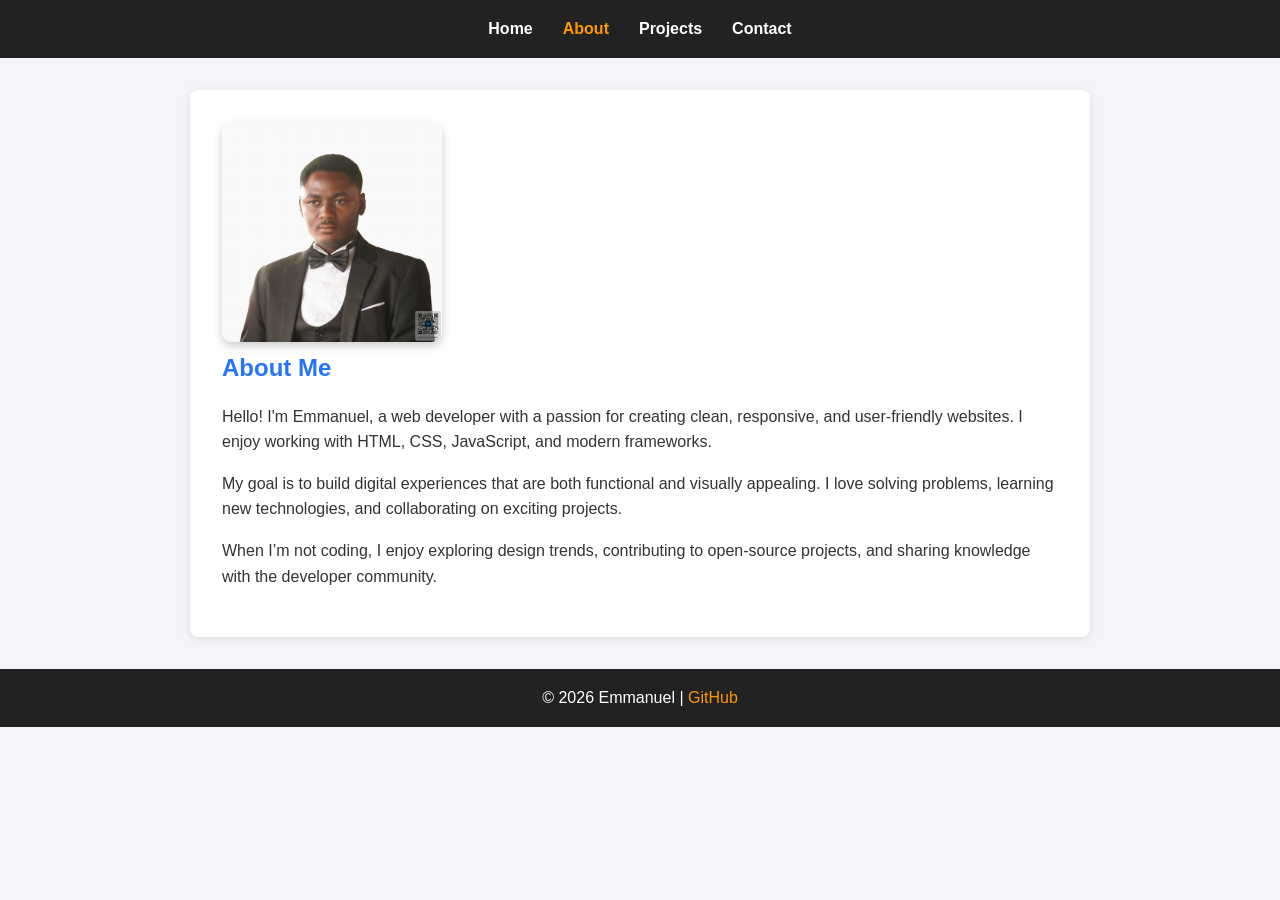
==== about.html @ 51c5bc88 "PORTFOLIO" ====
<!DOCTYPE html>
<html lang="en">
<head>
  <meta charset="UTF-8">
  <meta name="viewport" content="width=device-width, initial-scale=1.0">
  <title>Emmanuel's Portfolio - About</title>
  <link rel="stylesheet" href="style.css">
</head>
<body>
  <header>
    <nav>
      <ul class="nav-links">
        <li><a href="index.html">Home</a></li>
        <li><a href="about.html" class="active">About</a></li>
        <li><a href="projects.html">Projects</a></li>
        <li><a href="contact.html">Contact</a></li>
      </ul>
    </nav>
  </header>

  <section class="content about-section">
    <div class="profile-container">
      <img src="profile.jpg" alt="Profile photo of Emmanuel" class="profile-img">
      <div class="profile-text">
        <h1>About Me</h1>
        <p>Hello! I'm Emmanuel, a web developer with a passion for creating clean, responsive, and user-friendly websites. I enjoy working with HTML, CSS, JavaScript, and modern frameworks.</p>
        <p>My goal is to build digital experiences that are both functional and visually appealing. I love solving problems, learning new technologies, and collaborating on exciting projects.</p>
        <p>When I’m not coding, I enjoy exploring design trends, contributing to open-source projects, and sharing knowledge with the developer community.</p>
      </div>
    </div>
  </section>

  <footer>
    <p>© 2026 Emmanuel | <a href="https://github.com/yourusername" target="_blank">GitHub</a></p>
  </footer>
</body>
</html>
---- style.css ----
/* General Reset */
* {
  margin: 0;
  padding: 0;
  box-sizing: border-box;
}

/* Body Styling */
body {
  font-family: 'Segoe UI', Arial, sans-serif;
  line-height: 1.6;
  background-color: #f4f4f9;
  color: #333;
}

/* Navigation */
header {
  background: #222;
  padding: 1rem 0;
}

.nav-links {
  list-style: none;
  display: flex;
  justify-content: center;
}

.nav-links li {
  margin: 0 15px;
}

.nav-links a {
  color: #fff;
  text-decoration: none;
  font-weight: bold;
  transition: color 0.3s ease;
}

.nav-links a:hover,
.nav-links a.active {
  color: #ff9800;
}

/* Hero Section */
.hero {
  padding: 4rem 2rem;
  background: linear-gradient(to right, #6a11cb, #2575fc);
  color: white;
}

.hero-container {
  display: flex;
  flex-wrap: wrap;
  justify-content: center;
  align-items: center;
  gap: 2rem;
  text-align: center;
}

.hero-text {
  max-width: 500px;
}

.hero h1 {
  font-size: 2.8rem;
  margin-bottom: 1rem;
}

.hero p {
  font-size: 1.2rem;
  margin-bottom: 2rem;
}

.btn {
  background: #ff9800;
  color: white;
  padding: 10px 20px;
  text-decoration: none;
  border-radius: 5px;
  transition: background 0.3s ease;
}

.btn:hover {
  background: #e68900;
}

/* Profile Image */
.profile-img {
  width: 220px;
  height: auto;
  border-radius: 10px;
  box-shadow: 0 4px 10px rgba(0,0,0,0.2);
}

/* Content Sections */
.content {
  max-width: 900px;
  margin: 2rem auto;
  padding: 2rem;
  background: white;
  border-radius: 8px;
  box-shadow: 0 2px 8px rgba(0,0,0,0.1);
}

.content h1 {
  margin-bottom: 1rem;
  color: #2575fc;
}

.content p {
  margin-bottom: 1rem;
}

/* Projects */
.project {
  margin-bottom: 2rem;
  padding: 1rem;
  border-left: 4px solid #2575fc;
  background: #f9f9ff;
  border-radius: 5px;
}

.project h2 {
  margin-bottom: 0.5rem;
  color: #6a11cb;
}

.project a {
  color: #2575fc;
  text-decoration: none;
  font-weight: bold;
}

.project a:hover {
  text-decoration: underline;
}

/* Contact Form */
.contact-form {
  display: flex;
  flex-direction: column;
}

.contact-form label {
  margin: 10px 0 5px;
  font-weight: bold;
}

.contact-form input,
.contact-form textarea {
  padding: 10px;
  border: 1px solid #ccc;
  border-radius: 5px;
  font-family: inherit;
}

.contact-form input:focus,
.contact-form textarea:focus {
  border-color: #2575fc;
  outline: none;
}

.contact-form button {
  margin-top: 15px;
  padding: 10px;
  background: #2575fc;
  color: white;
  border: none;
  border-radius: 5px;
  cursor: pointer;
  transition: background 0.3s ease;
}

.contact-form button:hover {
  background: #6a11cb;
}

/* Footer */
footer {
  text-align: center;
  padding: 1rem;
  background: #222;
  color: #fff;
  margin-top: 2rem;
}

footer a {
  color: #ff9800;
  text-decoration: none;
}

footer a:hover {
  text-decoration: underline;
}

/* Responsive Design */
@media (max-width: 768px) {
  .nav-links {
    flex-direction: column;
  }

  .hero h1 {
    font-size: 2rem;
  }

  .hero-container {
    flex-direction: column;
  }

  .content {
    padding: 1rem;
  }
}
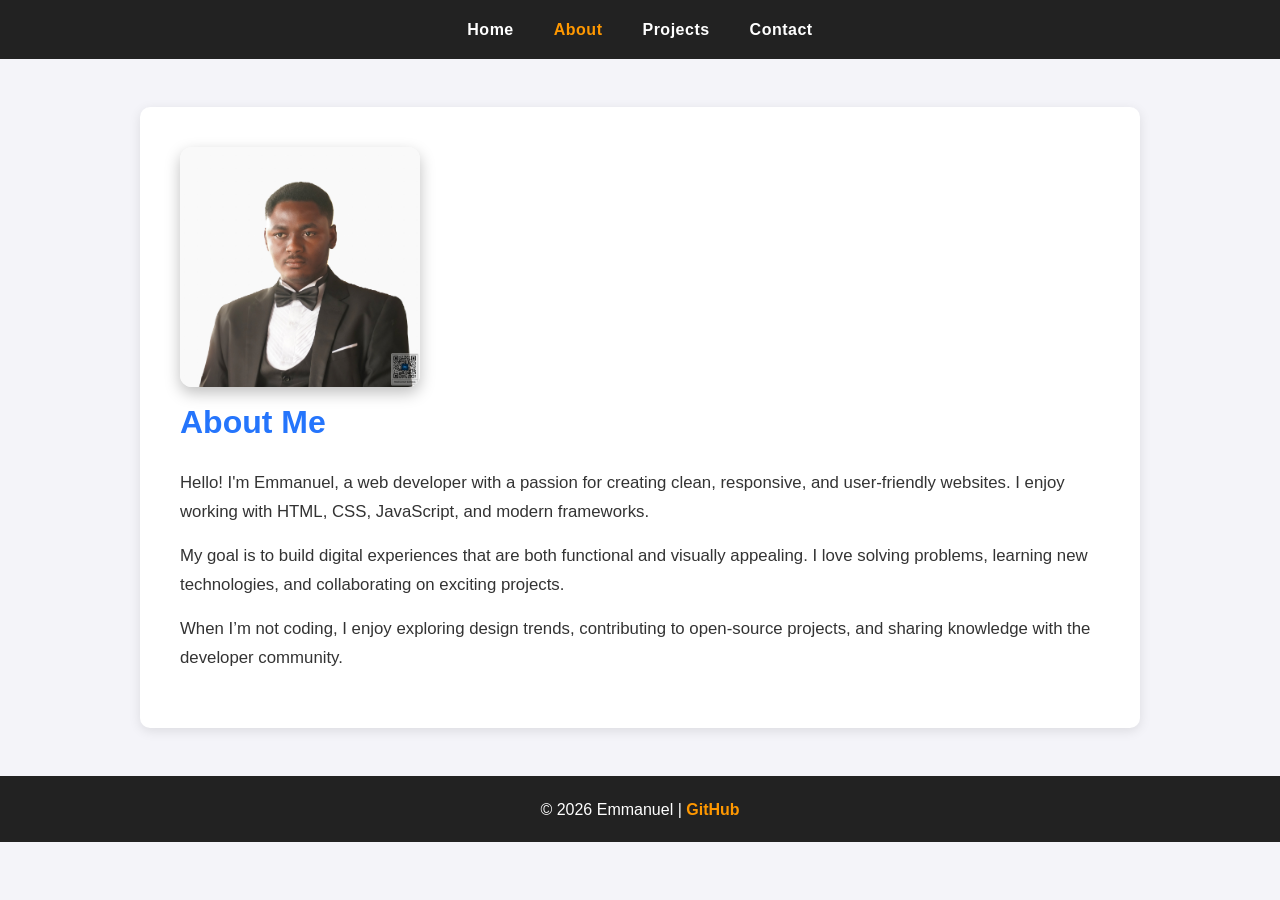
==== commit 6c61c4fc: "about.html    contact.html   projects.html" ====
--- a/about.html
+++ b/about.html
@@ -31,7 +31,7 @@
   </section>
 
   <footer>
-    <p>© 2026 Emmanuel | <a href="https://github.com/yourusername" target="_blank">GitHub</a></p>
+    <p>© 2026 Emmanuel | <a href="https://github.com/Emmanuel-0826/Portfolio.git" target="_blank">GitHub</a></p>
   </footer>
 </body>
 </html>
--- a/style.css
+++ b/style.css
@@ -8,7 +8,7 @@
 /* Body Styling */
 body {
   font-family: 'Segoe UI', Arial, sans-serif;
-  line-height: 1.6;
+  line-height: 1.7;
   background-color: #f4f4f9;
   color: #333;
 }
@@ -17,6 +17,9 @@
 header {
   background: #222;
   padding: 1rem 0;
+  position: sticky;
+  top: 0;
+  z-index: 1000;
 }
 
 .nav-links {
@@ -26,24 +29,26 @@
 }
 
 .nav-links li {
-  margin: 0 15px;
+  margin: 0 20px;
 }
 
 .nav-links a {
   color: #fff;
   text-decoration: none;
-  font-weight: bold;
-  transition: color 0.3s ease;
+  font-weight: 600;
+  letter-spacing: 0.5px;
+  transition: color 0.3s ease, transform 0.2s ease;
 }
 
 .nav-links a:hover,
 .nav-links a.active {
   color: #ff9800;
+  transform: translateY(-2px);
 }
 
 /* Hero Section */
 .hero {
-  padding: 4rem 2rem;
+  padding: 6rem 2rem;
   background: linear-gradient(to right, #6a11cb, #2575fc);
   color: white;
 }
@@ -53,76 +58,94 @@
   flex-wrap: wrap;
   justify-content: center;
   align-items: center;
-  gap: 2rem;
+  gap: 3rem;
   text-align: center;
 }
 
 .hero-text {
-  max-width: 500px;
+  max-width: 600px;
 }
 
 .hero h1 {
-  font-size: 2.8rem;
+  font-size: 3rem;
   margin-bottom: 1rem;
+  font-weight: 700;
 }
 
 .hero p {
-  font-size: 1.2rem;
+  font-size: 1.3rem;
   margin-bottom: 2rem;
+  opacity: 0.9;
 }
 
 .btn {
   background: #ff9800;
   color: white;
-  padding: 10px 20px;
-  text-decoration: none;
-  border-radius: 5px;
-  transition: background 0.3s ease;
+  padding: 12px 25px;
+  text-decoration: none;
+  border-radius: 6px;
+  font-weight: 600;
+  transition: background 0.3s ease, transform 0.2s ease;
 }
 
 .btn:hover {
   background: #e68900;
+  transform: scale(1.05);
 }
 
 /* Profile Image */
 .profile-img {
-  width: 220px;
+  width: 240px;
   height: auto;
-  border-radius: 10px;
-  box-shadow: 0 4px 10px rgba(0,0,0,0.2);
+  border-radius: 12px;
+  box-shadow: 0 6px 15px rgba(0,0,0,0.25);
+  transition: transform 0.3s ease;
+}
+
+.profile-img:hover {
+  transform: scale(1.05);
 }
 
 /* Content Sections */
 .content {
-  max-width: 900px;
-  margin: 2rem auto;
-  padding: 2rem;
+  max-width: 1000px;
+  margin: 3rem auto;
+  padding: 2.5rem;
   background: white;
-  border-radius: 8px;
-  box-shadow: 0 2px 8px rgba(0,0,0,0.1);
+  border-radius: 10px;
+  box-shadow: 0 3px 12px rgba(0,0,0,0.1);
 }
 
 .content h1 {
-  margin-bottom: 1rem;
+  margin-bottom: 1.2rem;
   color: #2575fc;
+  font-size: 2rem;
+  font-weight: 700;
 }
 
 .content p {
   margin-bottom: 1rem;
+  font-size: 1.05rem;
 }
 
 /* Projects */
 .project {
   margin-bottom: 2rem;
-  padding: 1rem;
-  border-left: 4px solid #2575fc;
+  padding: 1.5rem;
+  border-left: 5px solid #2575fc;
   background: #f9f9ff;
-  border-radius: 5px;
+  border-radius: 6px;
+  transition: transform 0.2s ease;
+}
+
+.project:hover {
+  transform: translateY(-3px);
 }
 
 .project h2 {
   margin-bottom: 0.5rem;
   color: #6a11cb;
+  font-size: 1.5rem;
 }
 
 .project a {
@@ -148,10 +171,11 @@
 
 .contact-form input,
 .contact-form textarea {
-  padding: 10px;
+  padding: 12px;
   border: 1px solid #ccc;
-  border-radius: 5px;
+  border-radius: 6px;
   font-family: inherit;
+  transition: border-color 0.3s ease;
 }
 
 .contact-form input:focus,
@@ -162,31 +186,34 @@
 
 .contact-form button {
   margin-top: 15px;
-  padding: 10px;
+  padding: 12px;
   background: #2575fc;
   color: white;
   border: none;
-  border-radius: 5px;
+  border-radius: 6px;
+  font-weight: 600;
   cursor: pointer;
-  transition: background 0.3s ease;
+  transition: background 0.3s ease, transform 0.2s ease;
 }
 
 .contact-form button:hover {
   background: #6a11cb;
+  transform: scale(1.03);
 }
 
 /* Footer */
 footer {
   text-align: center;
-  padding: 1rem;
+  padding: 1.2rem;
   background: #222;
   color: #fff;
-  margin-top: 2rem;
+  margin-top: 3rem;
 }
 
 footer a {
   color: #ff9800;
   text-decoration: none;
+  font-weight: 600;
 }
 
 footer a:hover {
@@ -200,7 +227,7 @@
   }
 
   .hero h1 {
-    font-size: 2rem;
+    font-size: 2.2rem;
   }
 
   .hero-container {
@@ -208,6 +235,6 @@
   }
 
   .content {
-    padding: 1rem;
+    padding: 1.5rem;
   }
 }
